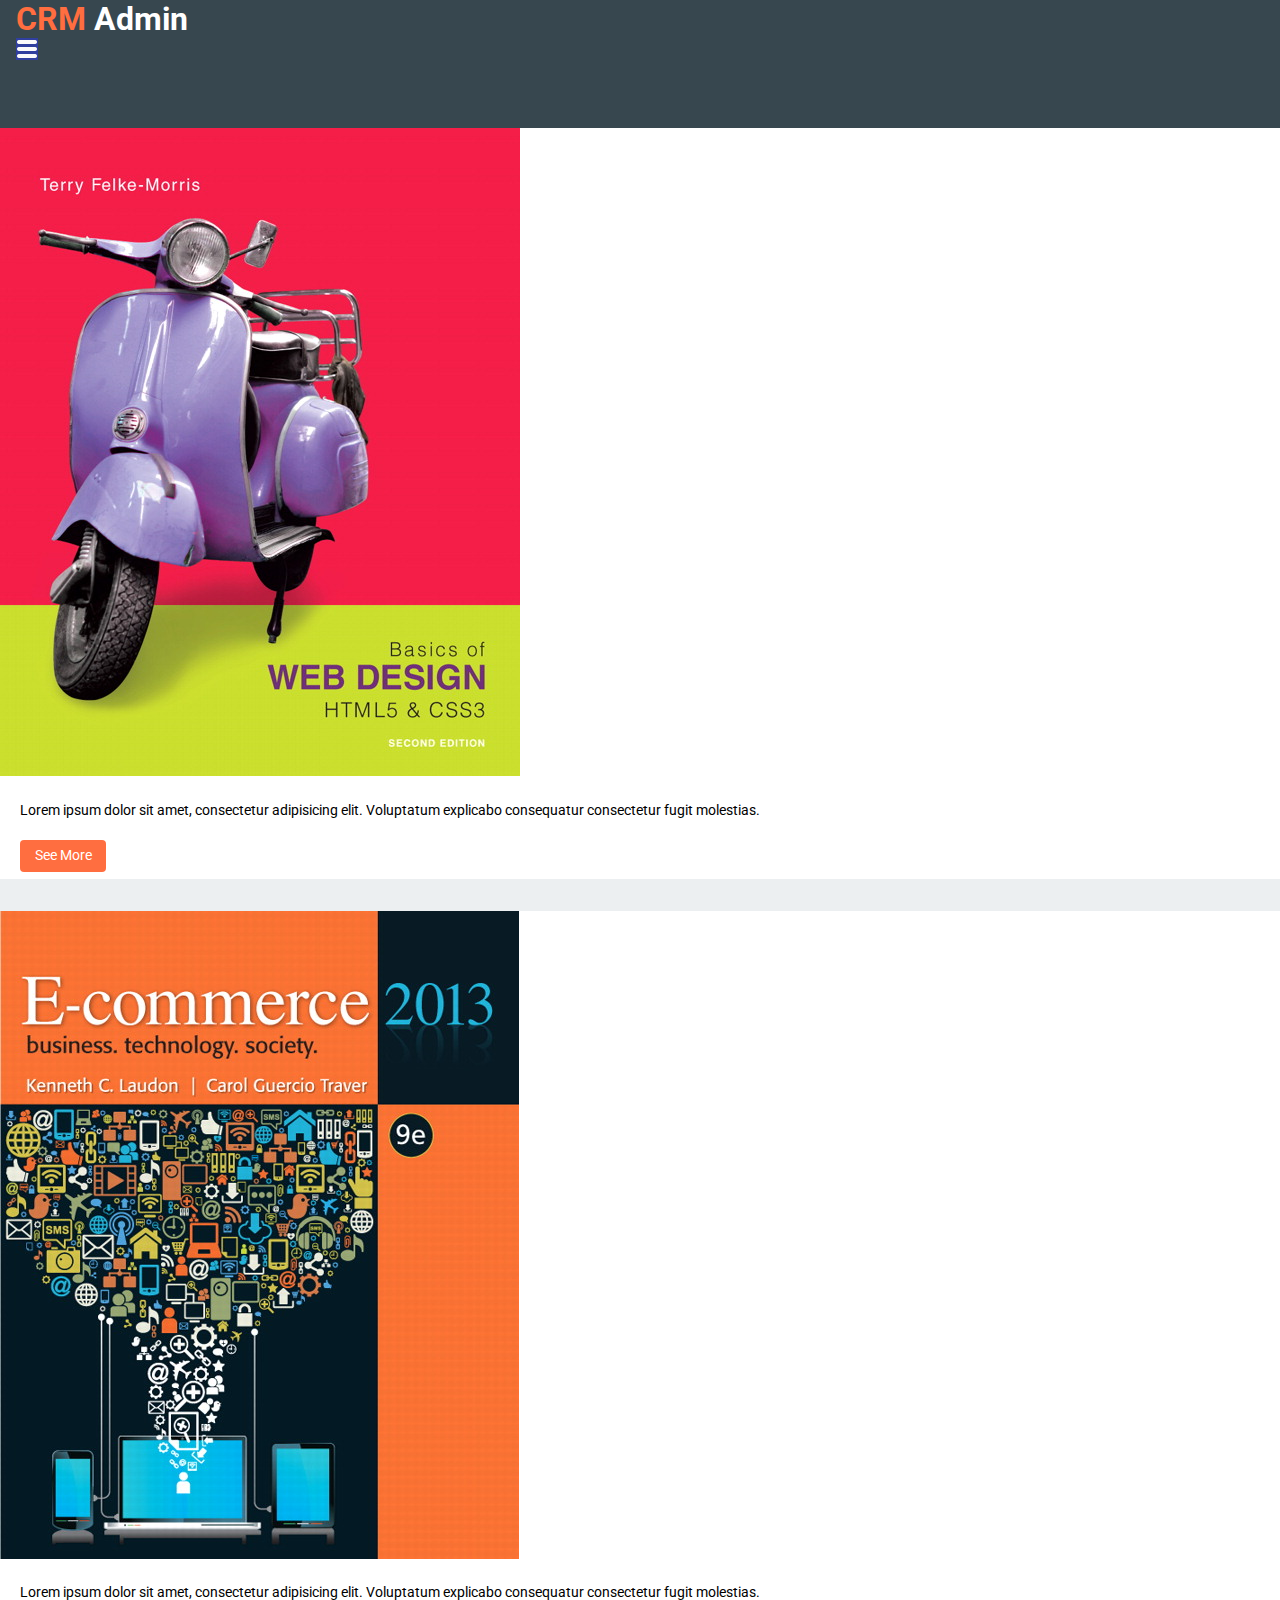
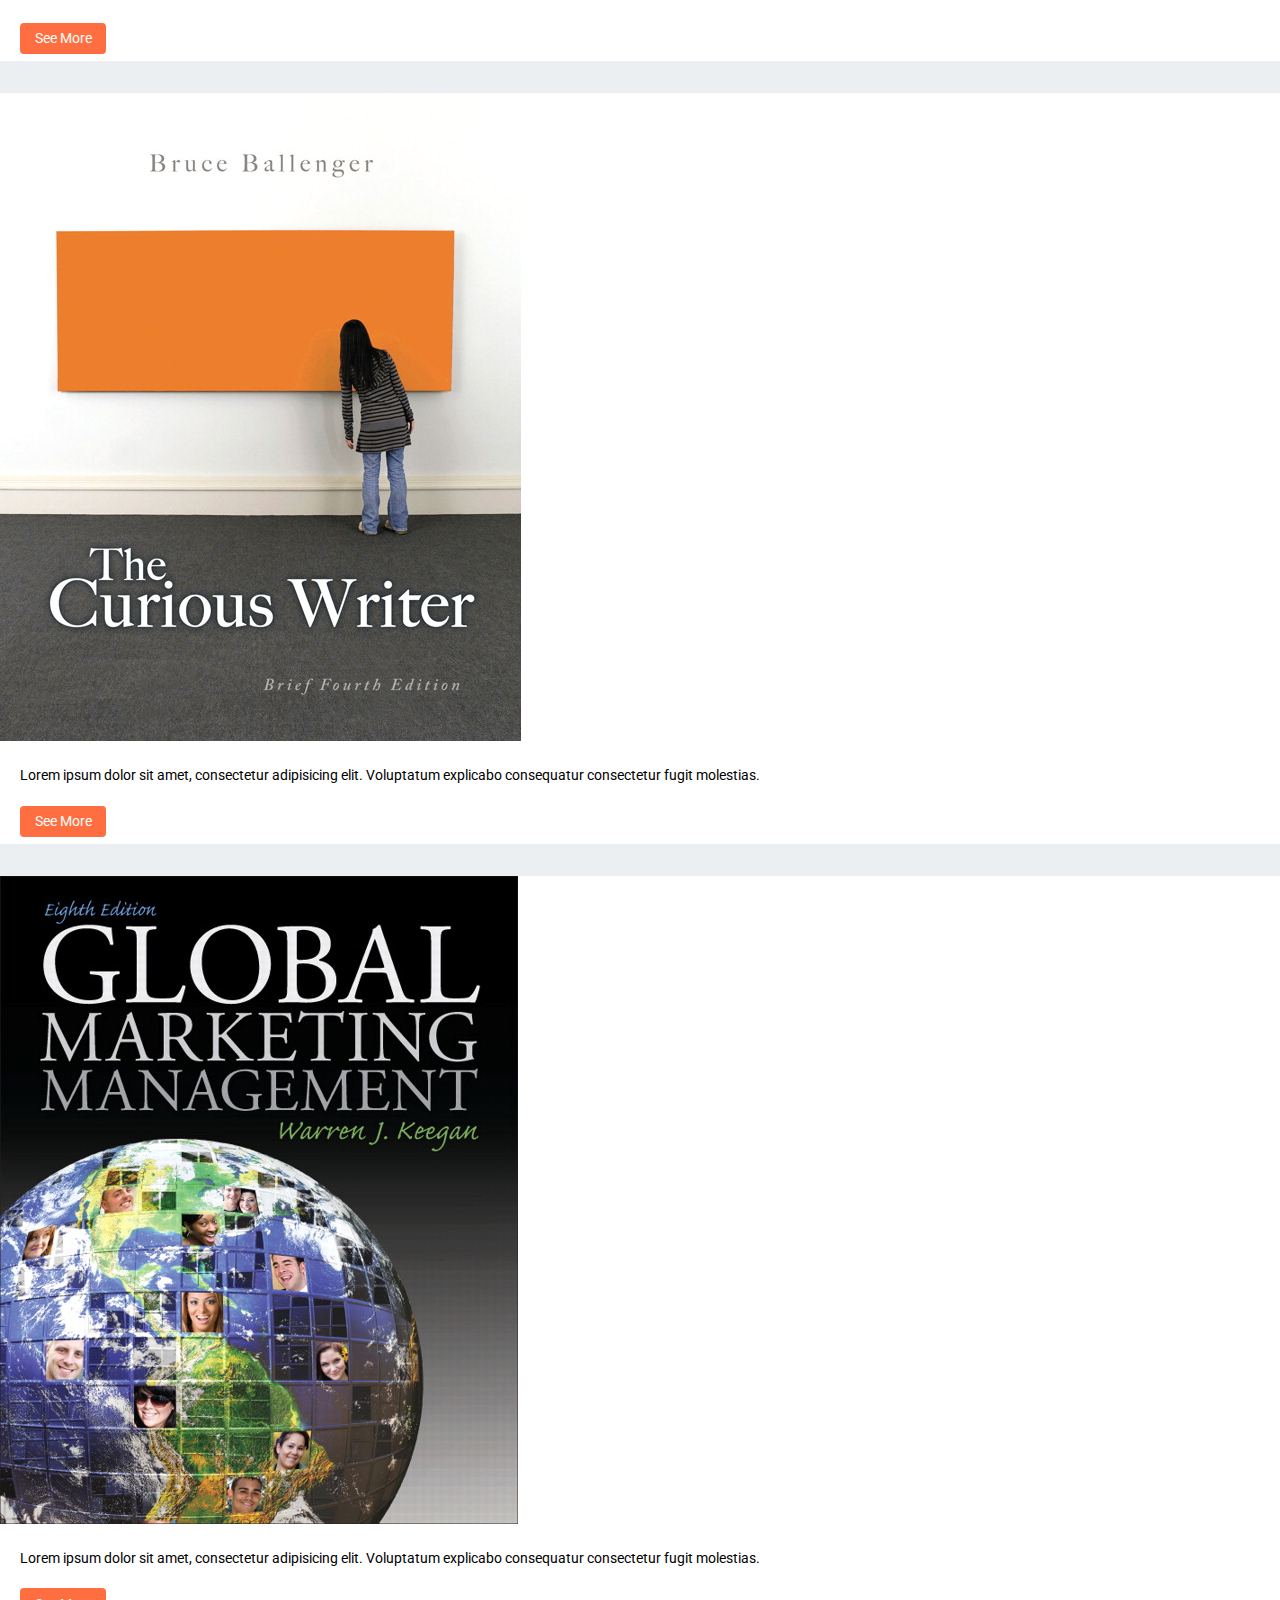
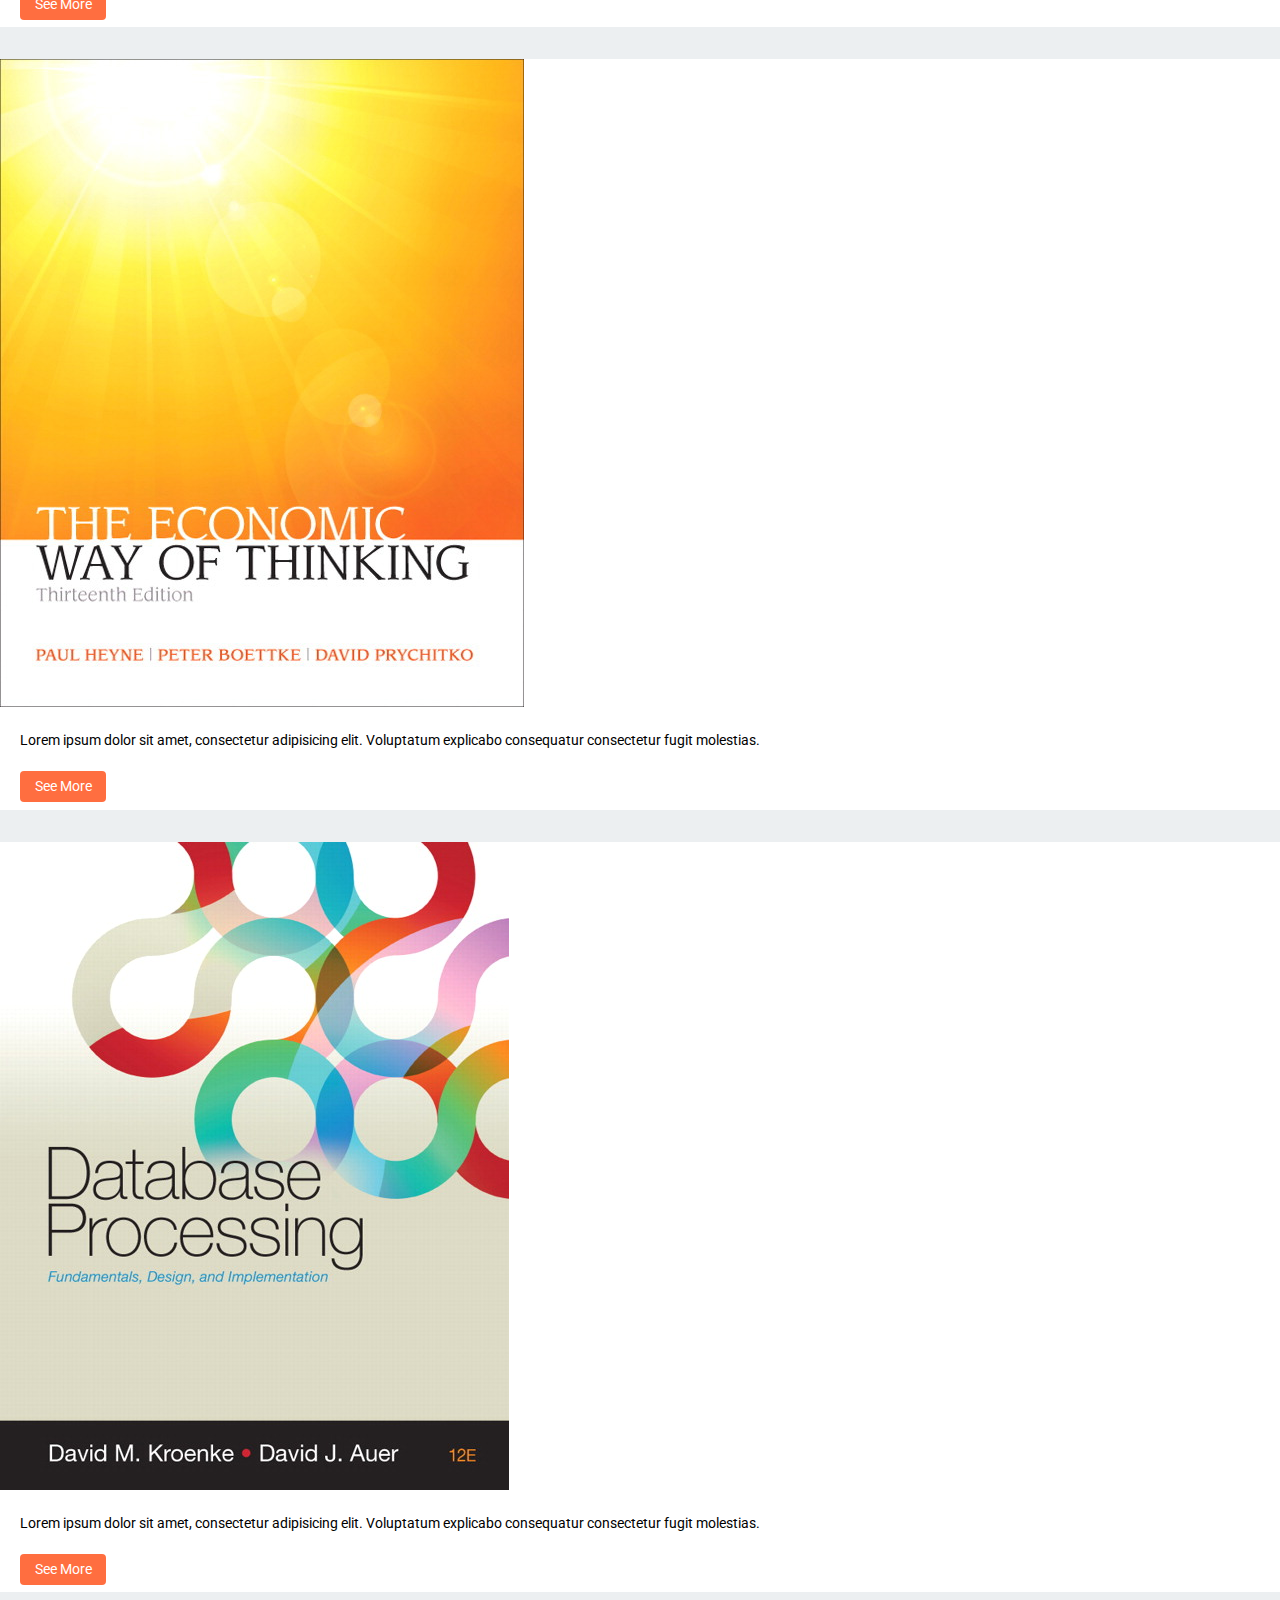
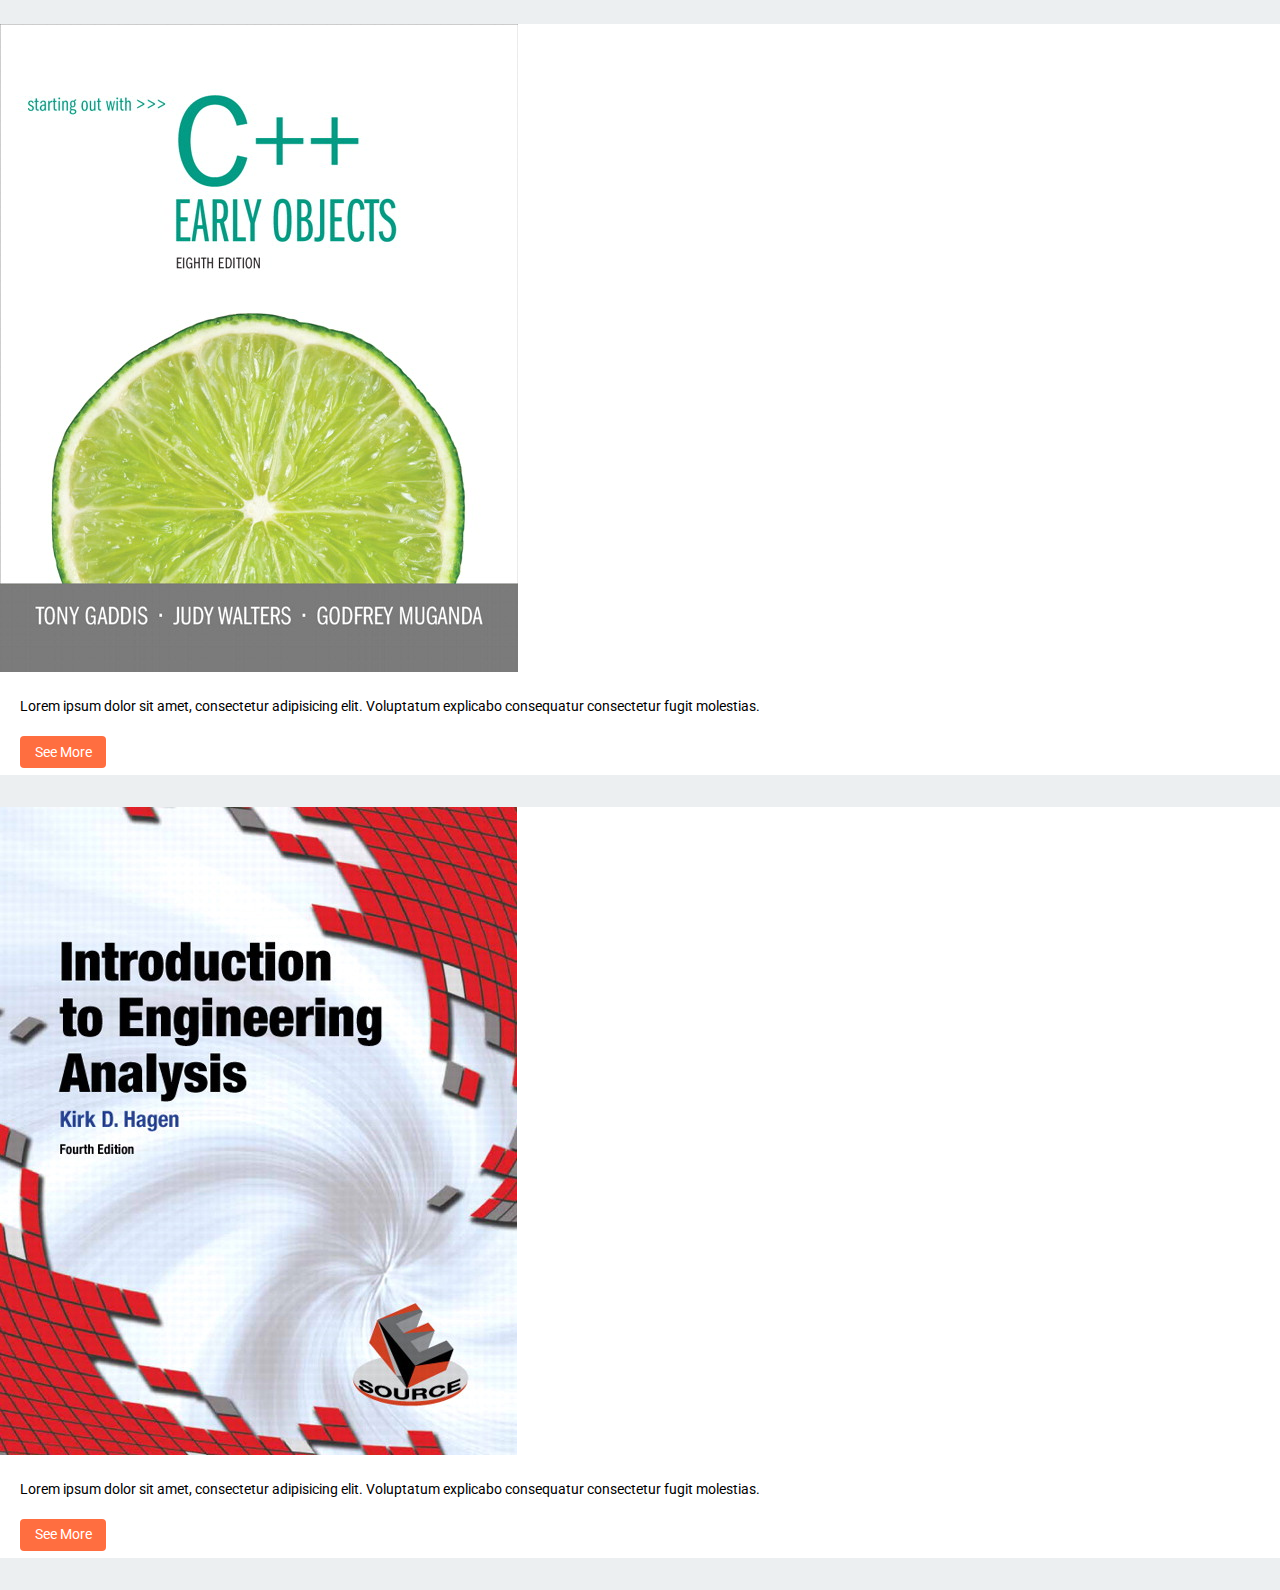
==== Cau5/ch07-proj1.html @ 168233b6 "Push cau5 into github" ====
<!DOCTYPE html>
<html lang="en">

<head>
    <meta charset="utf-8">
    <title>Chapter 7</title>

   <meta name="viewport" content="width=device-width, initial-scale=1.0">
    <link href='http://fonts.googleapis.com/css?family=Roboto' rel='stylesheet' type='text/css'>
    
    <link rel="stylesheet" href="normalize.css">
    <link rel="stylesheet" href="ch07-proj1.css">
</head>

<body>

<header>
      <h1><span>CRM</span> Admin</h1>
      <img src="images/menu.png" alt="mobile menu icon">
</header>
    
<main class="container">
	
    <section class="cards">

      <article class="card">

          <figure class="thumbnail">
          <img src="images/0133128911.jpg" alt="placeholder">
          </figure>
          <div class="card-content">
            <p>Lorem ipsum dolor sit amet, consectetur adipisicing elit. Voluptatum explicabo consequatur consectetur fugit molestias.</p>
          </div>
          <div class="card-actions">
              <button >See More</button>
          </div>          

      </article>

     
      <article class="card">

          <figure class="thumbnail">
          <img src="images/0132730359.jpg" alt="placeholder">
          </figure>
          <div class="card-content">
            <p>Lorem ipsum dolor sit amet, consectetur adipisicing elit. Voluptatum explicabo consequatur consectetur fugit molestias.</p>
          </div>
          <div class="card-actions">
            <button >See More</button>
          </div>


      </article>
      
            

      <article class="card">

          <figure class="thumbnail">
          <img src="images/020587665X.jpg" alt="placeholder">
          </figure>
          <div class="card-content">
            <p>Lorem ipsum dolor sit amet, consectetur adipisicing elit. Voluptatum explicabo consequatur consectetur fugit molestias.</p>
          </div>
          <div class="card-actions">
            <button >See More</button>
          </div>          

      </article>      
      


           
      <article class="card">

          <figure class="thumbnail">
          <img src="images/0136157394.jpg" alt="placeholder">
          </figure>
          <div class="card-content">
            <p>Lorem ipsum dolor sit amet, consectetur adipisicing elit. Voluptatum explicabo consequatur consectetur fugit molestias.</p>
          </div>
          <div class="card-actions">
            <button >See More</button>
          </div>          

      </article>             


        
      <article class="card">

          <figure class="thumbnail">
          <img src="images/0132991292.jpg" alt="placeholder">
          </figure>
          <div class="card-content">
            <p>Lorem ipsum dolor sit amet, consectetur adipisicing elit. Voluptatum explicabo consequatur consectetur fugit molestias.</p>
          </div>
          <div class="card-actions">
            <button >See More</button>
          </div>        

      </article>
      
                          

      <article class="card">

          <figure class="thumbnail">
          <img src="images/0132145375.jpg" alt="placeholder">
          </figure>
          <div class="card-content">
            <p>Lorem ipsum dolor sit amet, consectetur adipisicing elit. Voluptatum explicabo consequatur consectetur fugit molestias.</p>
          </div>
          <div class="card-actions">
            <button >See More</button>
          </div>          

      </article>
            
      
      <article class="card">

          <figure class="thumbnail">
          <img src="images/013336092X.jpg" alt="placeholder">
          </figure>
          <div class="card-content">
            <p>Lorem ipsum dolor sit amet, consectetur adipisicing elit. Voluptatum explicabo consequatur consectetur fugit molestias.</p>
          </div>
          <div class="card-actions">
            <button >See More</button>
          </div>          

      </article>           
            

      <article class="card">

          <figure class="thumbnail">
          <img src="images/0133485080.jpg" alt="placeholder">
          </figure>
          <div class="card-content">
            <p>Lorem ipsum dolor sit amet, consectetur adipisicing elit. Voluptatum explicabo consequatur consectetur fugit molestias.</p>
          </div>
          <div class="card-actions">
            <button >See More</button>
          </div>          

      </article>      
      
      

    </section>	
	
</main>    
</body>
</html>
---- Cau5/ch07-proj1.css ----
:root {
    --color-primary: #ff6e40;
    --color-back-light: #ECEFF1;
    --color-back-dark: #37474f;
    --spacer-base: 1em;
    --card-font-size: 90%;
    --header-font-size: 32px;
    --header-height: 8em;
}
body {
    font-family:   Roboto, Arial, sans-serif;
    font-size: 1em;
    background-color: var(--color-back-light);
}
header {
   padding: 0 var(--spacer-base);
   background-color: var(--color-back-dark);
   height: var(--header-height);

}
header h1 {
    margin: 0;   
    font-size: var(--header-font-size);
    color: white;
}
header h1 span {
    color: var(--color-primary);
}
figure {
    margin: 0;
    padding: 0;
}
button {
    display: inline-block;
    padding: 0.5em 1em;
    background-color: var(--color-primary);
    color: white;
    border: none;
    border-radius: 0.25rem;
    cursor: pointer;
}
.card {
	background: white;
	margin-bottom: 2em;	
    padding: 0;
   
}
.card-content p {
	padding: 0.5em 1.4em 0 1.4em;
	font-size: var(--card-font-size);   
}
.card-actions {
	padding: 0.5em 1.4em;
	font-size: var(--card-font-size);      
}



/* add your styles here */




/* styles for mobile protrait screen */


/* styles for tablet portrait and mobile landscape screens */
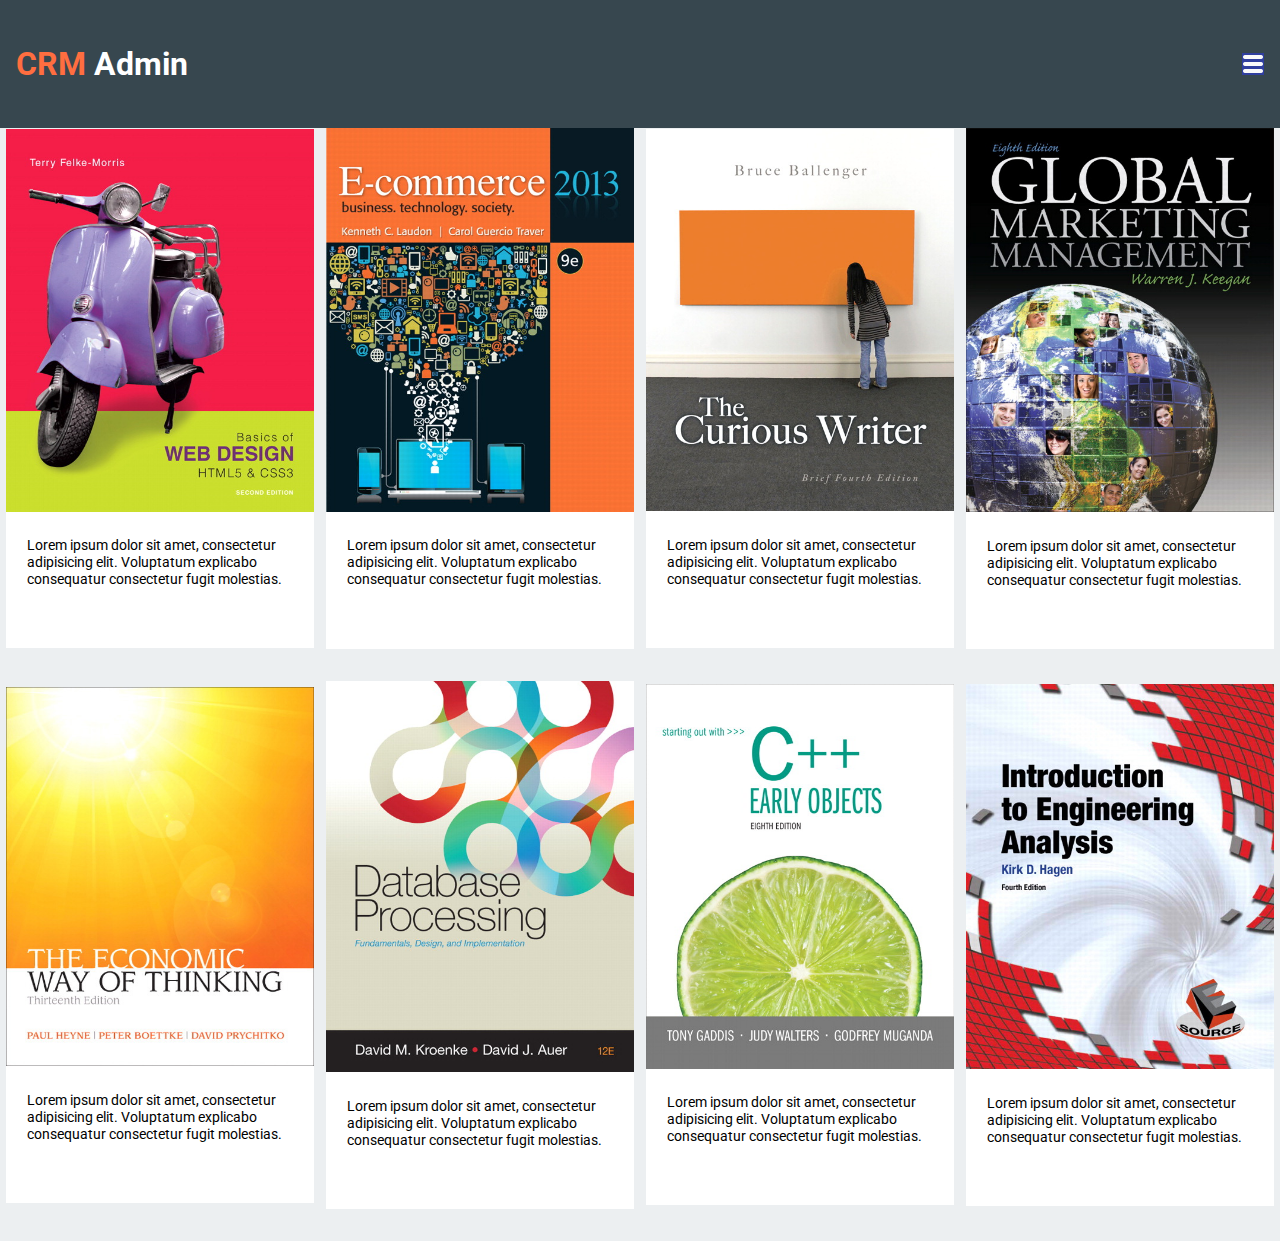
==== commit 6fd78e3f: "Push Cau5YC1" ====
--- a/Cau5/ch07-proj1.html
+++ b/Cau5/ch07-proj1.html
@@ -10,6 +10,7 @@
     
     <link rel="stylesheet" href="normalize.css">
     <link rel="stylesheet" href="ch07-proj1.css">
+    
 </head>
 
 <body>
--- a/Cau5/ch07-proj1.css
+++ b/Cau5/ch07-proj1.css
@@ -12,10 +12,14 @@
     font-size: 1em;
     background-color: var(--color-back-light);
 }
+
 header {
-   padding: 0 var(--spacer-base);
-   background-color: var(--color-back-dark);
-   height: var(--header-height);
+    display: flex;
+    justify-content: space-between;
+    align-items: center;
+    padding: 0 var(--spacer-base);
+    background-color: var(--color-back-dark);
+    height: var(--header-height);
 
 }
 header h1 {
@@ -39,12 +43,77 @@
     border-radius: 0.25rem;
     cursor: pointer;
 }
+
+.cards{
+    display: flex;
+    justify-content: space-around;
+    align-items: center;
+    flex-wrap: wrap;
+}
+img {
+    max-width: 100%;
+    height: auto;
+}
+button:hover {
+    box-shadow: drop-shadow(0 0 0.5rem rgba(0,0,0,0.5));
+}
+
 .card {
+    display: flex;
+    flex-wrap: wrap;
+    justify-content: space-around;
+    flex-direction: row;
 	background: white;
 	margin-bottom: 2em;	
     padding: 0;
+    width: 24%;
    
 }
+
+.card img {
+    transition: filter 0.5s ease;
+    transition: box-shadow 0.5s ease;
+}
+
+.card:hover img {
+    filter: saturate(150%);
+}
+
+.card:hover {
+    box-shadow: 10px 4px 8px rgba(196, 19, 19, 0.2);
+}
+
+.card button {
+    opacity: 0;
+    transition: opacity 1s ease;
+
+}
+
+.card:hover button {
+    opacity: 1;
+}
+
+/* Truy vấn phương tiện cho màn hình máy tính bảng (481px đến 768px) */
+@media (min-width: 481px) and (max-width: 768px) {
+    .container .card {
+        width: 45%; 
+        --card-font-size: 100%;
+        --header-height: 5em;
+    }
+}
+
+/* Truy vấn phương tiện cho màn hình di động (dưới 480px) */
+@media (max-width: 480px) {
+    .container .card {
+        width: 100%;
+        /* Tăng kích thước font của thẻ */
+        --card-font-size: 100%;
+        /* Thu nhỏ kích thước và chiều cao của header */
+        --header-font-size: 24px;
+        --header-height: 4em;
+    }
+}
+
 .card-content p {
 	padding: 0.5em 1.4em 0 1.4em;
 	font-size: var(--card-font-size);   
@@ -52,6 +121,12 @@
 .card-actions {
 	padding: 0.5em 1.4em;
 	font-size: var(--card-font-size);      
+}
+
+.container{
+    display: flex;
+    justify-content: space-around;
+    align-items: center;
 }
 
 
